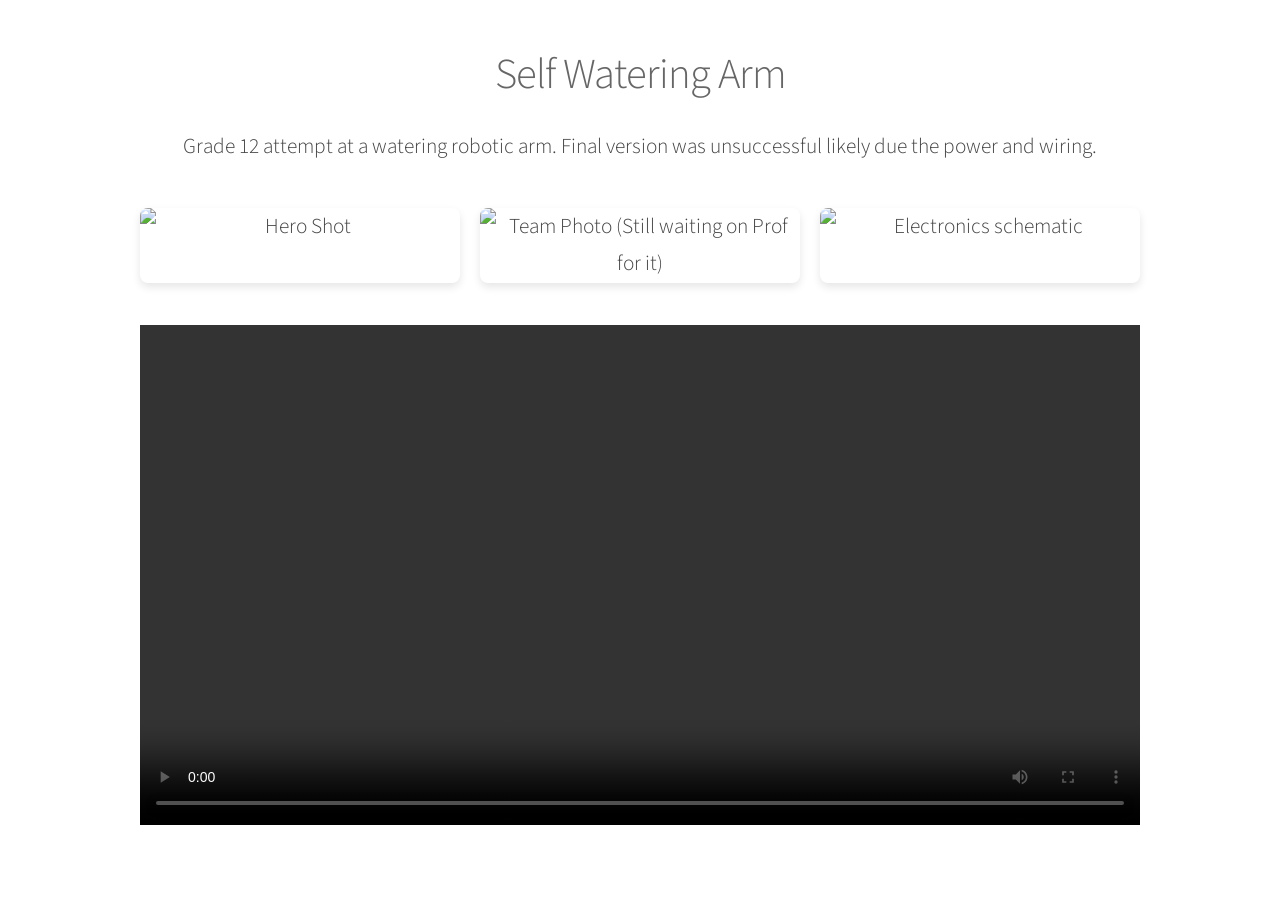
==== media/gr12-cap-collage.html @ 82e61b8e "added grade 12 capstone to the list" ====
<!DOCTYPE HTML>
<html>
    <head>
        <title>Self Watering Arm | Media</title>
        <meta charset="utf-8" />
        <meta name="viewport" content="width=device-width, initial-scale=1, user-scalable=no" />
        <!-- This links back one folder level to your main CSS -->
        <link rel="stylesheet" href="../assets/css/main.css" />
        <style>
            /* Custom styles just for the collage grid */
            body { background: #fff; color: #444; padding: 2em; text-align: center; }
            .collage-container { max-width: 1000px; margin: 0 auto; }
            .media-grid { 
                display: grid; 
                grid-template-columns: repeat(auto-fit, minmax(300px, 1fr)); 
                gap: 20px; 
                margin-top: 2em;
            }
            .media-grid img { width: 100%; border-radius: 8px; box-shadow: 0 4px 8px rgba(0,0,0,0.1); }
            .back-btn { margin-bottom: 2em; display: inline-block; }
        </style>
    </head>
    <body>

        <div class="collage-container">
            <!-- Header Section -->
            <header>
                <h2>Self Watering Arm</h2>
                <p>Grade 12 attempt at a watering robotic arm. Final version was unsuccessful likely due the power and wiring.</p>
            </header>

            <!-- Media Grid -->
            <div class="media-grid">
                <!-- Replace these with your actual image paths -->
                <img src="../images/hank-cad-2.jpg" alt="Hero Shot" />
                <img src="../images/hank-cad-2.jpg" alt="Team Photo (Still waiting on Prof for it)" />
                <img src="../images/hank-cad-2.jpg" alt="Electronics schematic" />
            </div>
            
            <!-- Optional: Video block if you have one -->
            
            <div style="margin-top: 2em;">
                <video width="100%" controls>
                  <source src="../images/hank-jump.mp4" type="video/mp4">
                  <source src="../images/hank-jump.mp4" type="video/mp4">
                  <!-- Your browser does not support the video tag. -->
                </video>
            </div>
            
        </div>

        <div id="image-overlay" style="display:none; position:fixed; z-index:1000; left:0; top:0; width:100%; height:100%; background:rgba(0,0,0,0.9); cursor:zoom-out; align-items:center; justify-content:center;">
            <img id="enlarged-image" src="" style="max-width:90%; max-height:90%; border-radius:4px; box-shadow:0 0 20px rgba(0,0,0,0.5);">
        </div>

        <script src="../assets/js/jquery.min.js"></script>
        <script>
        $(document).ready(function() {
            // When any image in the media-grid is clicked
            $('.media-grid img').css('cursor', 'zoom-in').on('click', function() {
                var src = $(this).attr('src');
                $('#enlarged-image').attr('src', src);
                $('#image-overlay').css('display', 'flex');
            });

            // When the overlay is clicked, hide it
            $('#image-overlay').on('click', function() {
                $(this).hide();
            });
        });
        </script>

    </body>
</html>
---- assets/css/main.css ----
@import url("fontawesome-all.min.css");
@import url("https://fonts.googleapis.com/css?family=Source+Sans+Pro:300,300italic,400,600");

/*
	Prologue by HTML5 UP
	html5up.net | @ajlkn
	Free for personal and commercial use under the CCA 3.0 license (html5up.net/license)
*/

html, body, div, span, applet, object,
iframe, h1, h2, h3, h4, h5, h6, p, blockquote,
pre, a, abbr, acronym, address, big, cite,
code, del, dfn, em, img, ins, kbd, q, s, samp,
small, strike, strong, sub, sup, tt, var, b,
u, i, center, dl, dt, dd, ol, ul, li, fieldset,
form, label, legend, table, caption, tbody,
tfoot, thead, tr, th, td, article, aside,
canvas, details, embed, figure, figcaption,
footer, header, hgroup, menu, nav, output, ruby,
section, summary, time, mark, audio, video {
	margin: 0;
	padding: 0;
	border: 0;
	font-size: 100%;
	font: inherit;
	vertical-align: baseline;}

article, aside, details, figcaption, figure,
footer, header, hgroup, menu, nav, section {
	display: block;}

body {
	line-height: 1;
}

ol, ul {
	list-style: none;
}

blockquote, q {
	quotes: none;
}

	blockquote:before, blockquote:after, q:before, q:after {
		content: '';
		content: none;
	}

table {
	border-collapse: collapse;
	border-spacing: 0;
}

body {
	-webkit-text-size-adjust: none;
}

mark {
	background-color: transparent;
	color: inherit;
}

input::-moz-focus-inner {
	border: 0;
	padding: 0;
}

input, select, textarea {
	-moz-appearance: none;
	-webkit-appearance: none;
	-ms-appearance: none;
	appearance: none;
}

/* Basic */

	html {
		box-sizing: border-box;
	}

	*, *:before, *:after {
		box-sizing: inherit;
	}

	body {
		background: #fff;
		font-family: 'Source Sans Pro', sans-serif;
		font-size: 19pt;
		font-weight: 300;
		line-height: 1.75em;
		color: #888;
	}

		body.is-preload *, body.is-preload *:before, body.is-preload *:after {
			-moz-animation: none !important;
			-webkit-animation: none !important;
			-ms-animation: none !important;
			animation: none !important;
			-moz-transition: none !important;
			-webkit-transition: none !important;
			-ms-transition: none !important;
			transition: none !important;
		}

	input, textarea, select {
		font-family: 'Source Sans Pro', sans-serif;
		font-size: 19pt;
		font-weight: 300;
		line-height: 1.75em;
		color: #888;
	}

	h1, h2, h3, h4, h5, h6 {
		font-weight: 300;
		color: #666;
		line-height: 1.5em;
	}

	h1 a, h2 a, h3 a, h4 a, h5 a, h6 a {
		color: inherit;
		text-decoration: none;
	}

		h1 a strong, h2 a strong, h3 a strong, h4 a strong, h5 a strong, h6 a strong {
			color: #333;
		}

	h2 {
		font-size: 2em;
		letter-spacing: -1px;
	}

		h2.alt {
			color: #888;
		}

			h2.alt strong {
				color: #666;
			}

	h3 {
		font-size: 1.5em;
	}

	header {
		margin: 0 0 2em 0;
	}

		header > p {
			margin: 1em 0 0 0;
		}

	footer {
		margin: 2em 0 0 0;
	}

	strong, b {
		font-weight: 300;
		color: #666;
	}

	em, i {
		font-style: italic;
	}

	a {
		text-decoration: none;
		color: inherit;
		border-bottom: dotted 1px rgba(128, 128, 128, 0.5);
		-moz-transition: color 0.35s ease-in-out, border-bottom-color 0.35s ease-in-out;
		-webkit-transition: color 0.35s ease-in-out, border-bottom-color 0.35s ease-in-out;
		-ms-transition: color 0.35s ease-in-out, border-bottom-color 0.35s ease-in-out;
		transition: color 0.35s ease-in-out, border-bottom-color 0.35s ease-in-out;
		outline: 0;
	}

		a:hover {
			color: #E27689;
			border-bottom-color: rgba(255, 255, 255, 0);
		}

	sub {
		position: relative;
		top: 0.5em;
		font-size: 0.8em;
	}

	sup {
		position: relative;
		top: -0.5em;
		font-size: 0.8em;
	}

	hr {
		border: 0;
		border-top: solid 1px #ddd;
	}

	blockquote {
		border-left: solid 0.5em #ddd;
		padding: 1em 0 1em 2em;
		font-style: italic;
	}

	p, ul, ol, dl, table {
		margin-bottom: 2em;
	}

	br.clear {
		clear: both;
	}

/* Container */

	.container {
		margin: 0 auto;
		max-width: 100%;
		width: 1400px;
	}

		@media screen and (min-width: 961px) and (max-width: 1880px) {

			.container {
				width: 1200px;
			}

		}

		@media screen and (min-width: 961px) and (max-width: 1620px) {

			.container {
				width: 960px;
			}

		}

		@media screen and (min-width: 961px) and (max-width: 1320px) {

			.container {
				width: 100%;
			}

		}

		@media screen and (max-width: 960px) {

			.container {
				width: 100%;
			}

		}

		@media screen and (max-width: 736px) {

			.container {
				width: 100%;
			}

		}

/* Row */

	.row {
		display: flex;
		flex-wrap: wrap;
		box-sizing: border-box;
		align-items: stretch;
	}

		.row > * {
			box-sizing: border-box;
		}

		.row.gtr-uniform > * > :last-child {
			margin-bottom: 0;
		}

		.row.aln-left {
			justify-content: flex-start;
		}

		.row.aln-center {
			justify-content: center;
		}

		.row.aln-right {
			justify-content: flex-end;
		}

		.row.aln-top {
			align-items: flex-start;
		}

		.row.aln-middle {
			align-items: center;
		}

		.row.aln-bottom {
			align-items: flex-end;
		}

		.row > .imp {
			order: -1;
		}

		.row > .col-1 {
			width: 8.33333%;
		}

		.row > .off-1 {
			margin-left: 8.33333%;
		}

		.row > .col-2 {
			width: 16.66667%;
		}

		.row > .off-2 {
			margin-left: 16.66667%;
		}

		.row > .col-3 {
			width: 25%;
		}

		.row > .off-3 {
			margin-left: 25%;
		}

		.row > .col-4 {
			width: 33.33333%;
		}

		.row > .off-4 {
			margin-left: 33.33333%;
		}

		.row > .col-5 {
			width: 41.66667%;
		}

		.row > .off-5 {
			margin-left: 41.66667%;
		}

		.row > .col-6 {
			width: 50%;
		}

		.row > .off-6 {
			margin-left: 50%;
		}

		.row > .col-7 {
			width: 58.33333%;
		}

		.row > .off-7 {
			margin-left: 58.33333%;
		}

		.row > .col-8 {
			width: 66.66667%;
		}

		.row > .off-8 {
			margin-left: 66.66667%;
		}

		.row > .col-9 {
			width: 75%;
		}

		.row > .off-9 {
			margin-left: 75%;
		}

		.row > .col-10 {
			width: 83.33333%;
		}

		.row > .off-10 {
			margin-left: 83.33333%;
		}

		.row > .col-11 {
			width: 91.66667%;
		}

		.row > .off-11 {
			margin-left: 91.66667%;
		}

		.row > .col-12 {
			width: 100%;
		}

		.row > .off-12 {
			margin-left: 100%;
		}

		.row.gtr-0 {
			margin-top: 0px;
			margin-left: 0px;
		}

			.row.gtr-0 > * {
				padding: 0px 0 0 0px;
			}

			.row.gtr-0.gtr-uniform {
				margin-top: 0px;
			}

				.row.gtr-0.gtr-uniform > * {
					padding-top: 0px;
				}

		.row.gtr-25 {
			margin-top: -10px;
			margin-left: -10px;
		}

			.row.gtr-25 > * {
				padding: 10px 0 0 10px;
			}

			.row.gtr-25.gtr-uniform {
				margin-top: -10px;
			}

				.row.gtr-25.gtr-uniform > * {
					padding-top: 10px;
				}

		.row.gtr-50 {
			margin-top: -20px;
			margin-left: -20px;
		}

			.row.gtr-50 > * {
				padding: 20px 0 0 20px;
			}

			.row.gtr-50.gtr-uniform {
				margin-top: -20px;
			}

				.row.gtr-50.gtr-uniform > * {
					padding-top: 20px;
				}

		.row {
			margin-top: -40px;
			margin-left: -40px;
		}

			.row > * {
				padding: 40px 0 0 40px;
			}

			.row.gtr-uniform {
				margin-top: -40px;
			}

				.row.gtr-uniform > * {
					padding-top: 40px;
				}

		.row.gtr-150 {
			margin-top: -60px;
			margin-left: -60px;
		}

			.row.gtr-150 > * {
				padding: 60px 0 0 60px;
			}

			.row.gtr-150.gtr-uniform {
				margin-top: -60px;
			}

				.row.gtr-150.gtr-uniform > * {
					padding-top: 60px;
				}

		.row.gtr-200 {
			margin-top: -80px;
			margin-left: -80px;
		}

			.row.gtr-200 > * {
				padding: 80px 0 0 80px;
			}

			.row.gtr-200.gtr-uniform {
				margin-top: -80px;
			}

				.row.gtr-200.gtr-uniform > * {
					padding-top: 80px;
				}

		@media screen and (min-width: 961px) and (max-width: 1880px) {

			.row {
				display: flex;
				flex-wrap: wrap;
				box-sizing: border-box;
				align-items: stretch;
			}

				.row > * {
					box-sizing: border-box;
				}

				.row.gtr-uniform > * > :last-child {
					margin-bottom: 0;
				}

				.row.aln-left {
					justify-content: flex-start;
				}

				.row.aln-center {
					justify-content: center;
				}

				.row.aln-right {
					justify-content: flex-end;
				}

				.row.aln-top {
					align-items: flex-start;
				}

				.row.aln-middle {
					align-items: center;
				}

				.row.aln-bottom {
					align-items: flex-end;
				}

				.row > .imp-wide {
					order: -1;
				}

				.row > .col-1-wide {
					width: 8.33333%;
				}

				.row > .off-1-wide {
					margin-left: 8.33333%;
				}

				.row > .col-2-wide {
					width: 16.66667%;
				}

				.row > .off-2-wide {
					margin-left: 16.66667%;
				}

				.row > .col-3-wide {
					width: 25%;
				}

				.row > .off-3-wide {
					margin-left: 25%;
				}

				.row > .col-4-wide {
					width: 33.33333%;
				}

				.row > .off-4-wide {
					margin-left: 33.33333%;
				}

				.row > .col-5-wide {
					width: 41.66667%;
				}

				.row > .off-5-wide {
					margin-left: 41.66667%;
				}

				.row > .col-6-wide {
					width: 50%;
				}

				.row > .off-6-wide {
					margin-left: 50%;
				}

				.row > .col-7-wide {
					width: 58.33333%;
				}

				.row > .off-7-wide {
					margin-left: 58.33333%;
				}

				.row > .col-8-wide {
					width: 66.66667%;
				}

				.row > .off-8-wide {
					margin-left: 66.66667%;
				}

				.row > .col-9-wide {
					width: 75%;
				}

				.row > .off-9-wide {
					margin-left: 75%;
				}

				.row > .col-10-wide {
					width: 83.33333%;
				}

				.row > .off-10-wide {
					margin-left: 83.33333%;
				}

				.row > .col-11-wide {
					width: 91.66667%;
				}

				.row > .off-11-wide {
					margin-left: 91.66667%;
				}

				.row > .col-12-wide {
					width: 100%;
				}

				.row > .off-12-wide {
					margin-left: 100%;
				}

				.row.gtr-0 {
					margin-top: 0px;
					margin-left: 0px;
				}

					.row.gtr-0 > * {
						padding: 0px 0 0 0px;
					}

					.row.gtr-0.gtr-uniform {
						margin-top: 0px;
					}

						.row.gtr-0.gtr-uniform > * {
							padding-top: 0px;
						}

				.row.gtr-25 {
					margin-top: -10px;
					margin-left: -10px;
				}

					.row.gtr-25 > * {
						padding: 10px 0 0 10px;
					}

					.row.gtr-25.gtr-uniform {
						margin-top: -10px;
					}

						.row.gtr-25.gtr-uniform > * {
							padding-top: 10px;
						}

				.row.gtr-50 {
					margin-top: -20px;
					margin-left: -20px;
				}

					.row.gtr-50 > * {
						padding: 20px 0 0 20px;
					}

					.row.gtr-50.gtr-uniform {
						margin-top: -20px;
					}

						.row.gtr-50.gtr-uniform > * {
							padding-top: 20px;
						}

				.row {
					margin-top: -40px;
					margin-left: -40px;
				}

					.row > * {
						padding: 40px 0 0 40px;
					}

					.row.gtr-uniform {
						margin-top: -40px;
					}

						.row.gtr-uniform > * {
							padding-top: 40px;
						}

				.row.gtr-150 {
					margin-top: -60px;
					margin-left: -60px;
				}

					.row.gtr-150 > * {
						padding: 60px 0 0 60px;
					}

					.row.gtr-150.gtr-uniform {
						margin-top: -60px;
					}

						.row.gtr-150.gtr-uniform > * {
							padding-top: 60px;
						}

				.row.gtr-200 {
					margin-top: -80px;
					margin-left: -80px;
				}

					.row.gtr-200 > * {
						padding: 80px 0 0 80px;
					}

					.row.gtr-200.gtr-uniform {
						margin-top: -80px;
					}

						.row.gtr-200.gtr-uniform > * {
							padding-top: 80px;
						}

		}

		@media screen and (min-width: 961px) and (max-width: 1620px) {

			.row {
				display: flex;
				flex-wrap: wrap;
				box-sizing: border-box;
				align-items: stretch;
			}

				.row > * {
					box-sizing: border-box;
				}

				.row.gtr-uniform > * > :last-child {
					margin-bottom: 0;
				}

				.row.aln-left {
					justify-content: flex-start;
				}

				.row.aln-center {
					justify-content: center;
				}

				.row.aln-right {
					justify-content: flex-end;
				}

				.row.aln-top {
					align-items: flex-start;
				}

				.row.aln-middle {
					align-items: center;
				}

				.row.aln-bottom {
					align-items: flex-end;
				}

				.row > .imp-normal {
					order: -1;
				}

				.row > .col-1-normal {
					width: 8.33333%;
				}

				.row > .off-1-normal {
					margin-left: 8.33333%;
				}

				.row > .col-2-normal {
					width: 16.66667%;
				}

				.row > .off-2-normal {
					margin-left: 16.66667%;
				}

				.row > .col-3-normal {
					width: 25%;
				}

				.row > .off-3-normal {
					margin-left: 25%;
				}

				.row > .col-4-normal {
					width: 33.33333%;
				}

				.row > .off-4-normal {
					margin-left: 33.33333%;
				}

				.row > .col-5-normal {
					width: 41.66667%;
				}

				.row > .off-5-normal {
					margin-left: 41.66667%;
				}

				.row > .col-6-normal {
					width: 50%;
				}

				.row > .off-6-normal {
					margin-left: 50%;
				}

				.row > .col-7-normal {
					width: 58.33333%;
				}

				.row > .off-7-normal {
					margin-left: 58.33333%;
				}

				.row > .col-8-normal {
					width: 66.66667%;
				}

				.row > .off-8-normal {
					margin-left: 66.66667%;
				}

				.row > .col-9-normal {
					width: 75%;
				}

				.row > .off-9-normal {
					margin-left: 75%;
				}

				.row > .col-10-normal {
					width: 83.33333%;
				}

				.row > .off-10-normal {
					margin-left: 83.33333%;
				}

				.row > .col-11-normal {
					width: 91.66667%;
				}

				.row > .off-11-normal {
					margin-left: 91.66667%;
				}

				.row > .col-12-normal {
					width: 100%;
				}

				.row > .off-12-normal {
					margin-left: 100%;
				}

				.row.gtr-0 {
					margin-top: 0px;
					margin-left: 0px;
				}

					.row.gtr-0 > * {
						padding: 0px 0 0 0px;
					}

					.row.gtr-0.gtr-uniform {
						margin-top: 0px;
					}

						.row.gtr-0.gtr-uniform > * {
							padding-top: 0px;
						}

				.row.gtr-25 {
					margin-top: -10px;
					margin-left: -10px;
				}

					.row.gtr-25 > * {
						padding: 10px 0 0 10px;
					}

					.row.gtr-25.gtr-uniform {
						margin-top: -10px;
					}

						.row.gtr-25.gtr-uniform > * {
							padding-top: 10px;
						}

				.row.gtr-50 {
					margin-top: -20px;
					margin-left: -20px;
				}

					.row.gtr-50 > * {
						padding: 20px 0 0 20px;
					}

					.row.gtr-50.gtr-uniform {
						margin-top: -20px;
					}

						.row.gtr-50.gtr-uniform > * {
							padding-top: 20px;
						}

				.row {
					margin-top: -40px;
					margin-left: -40px;
				}

					.row > * {
						padding: 40px 0 0 40px;
					}

					.row.gtr-uniform {
						margin-top: -40px;
					}

						.row.gtr-uniform > * {
							padding-top: 40px;
						}

				.row.gtr-150 {
					margin-top: -60px;
					margin-left: -60px;
				}

					.row.gtr-150 > * {
						padding: 60px 0 0 60px;
					}

					.row.gtr-150.gtr-uniform {
						margin-top: -60px;
					}

						.row.gtr-150.gtr-uniform > * {
							padding-top: 60px;
						}

				.row.gtr-200 {
					margin-top: -80px;
					margin-left: -80px;
				}

					.row.gtr-200 > * {
						padding: 80px 0 0 80px;
					}

					.row.gtr-200.gtr-uniform {
						margin-top: -80px;
					}

						.row.gtr-200.gtr-uniform > * {
							padding-top: 80px;
						}

		}

		@media screen and (min-width: 961px) and (max-width: 1320px) {

			.row {
				display: flex;
				flex-wrap: wrap;
				box-sizing: border-box;
				align-items: stretch;
			}

				.row > * {
					box-sizing: border-box;
				}

				.row.gtr-uniform > * > :last-child {
					margin-bottom: 0;
				}

				.row.aln-left {
					justify-content: flex-start;
				}

				.row.aln-center {
					justify-content: center;
				}

				.row.aln-right {
					justify-content: flex-end;
				}

				.row.aln-top {
					align-items: flex-start;
				}

				.row.aln-middle {
					align-items: center;
				}

				.row.aln-bottom {
					align-items: flex-end;
				}

				.row > .imp-narrow {
					order: -1;
				}

				.row > .col-1-narrow {
					width: 8.33333%;
				}

				.row > .off-1-narrow {
					margin-left: 8.33333%;
				}

				.row > .col-2-narrow {
					width: 16.66667%;
				}

				.row > .off-2-narrow {
					margin-left: 16.66667%;
				}

				.row > .col-3-narrow {
					width: 25%;
				}

				.row > .off-3-narrow {
					margin-left: 25%;
				}

				.row > .col-4-narrow {
					width: 33.33333%;
				}

				.row > .off-4-narrow {
					margin-left: 33.33333%;
				}

				.row > .col-5-narrow {
					width: 41.66667%;
				}

				.row > .off-5-narrow {
					margin-left: 41.66667%;
				}

				.row > .col-6-narrow {
					width: 50%;
				}

				.row > .off-6-narrow {
					margin-left: 50%;
				}

				.row > .col-7-narrow {
					width: 58.33333%;
				}

				.row > .off-7-narrow {
					margin-left: 58.33333%;
				}

				.row > .col-8-narrow {
					width: 66.66667%;
				}

				.row > .off-8-narrow {
					margin-left: 66.66667%;
				}

				.row > .col-9-narrow {
					width: 75%;
				}

				.row > .off-9-narrow {
					margin-left: 75%;
				}

				.row > .col-10-narrow {
					width: 83.33333%;
				}

				.row > .off-10-narrow {
					margin-left: 83.33333%;
				}

				.row > .col-11-narrow {
					width: 91.66667%;
				}

				.row > .off-11-narrow {
					margin-left: 91.66667%;
				}

				.row > .col-12-narrow {
					width: 100%;
				}

				.row > .off-12-narrow {
					margin-left: 100%;
				}

				.row.gtr-0 {
					margin-top: 0px;
					margin-left: 0px;
				}

					.row.gtr-0 > * {
						padding: 0px 0 0 0px;
					}

					.row.gtr-0.gtr-uniform {
						margin-top: 0px;
					}

						.row.gtr-0.gtr-uniform > * {
							padding-top: 0px;
						}

				.row.gtr-25 {
					margin-top: -5px;
					margin-left: -5px;
				}

					.row.gtr-25 > * {
						padding: 5px 0 0 5px;
					}

					.row.gtr-25.gtr-uniform {
						margin-top: -5px;
					}

						.row.gtr-25.gtr-uniform > * {
							padding-top: 5px;
						}

				.row.gtr-50 {
					margin-top: -10px;
					margin-left: -10px;
				}

					.row.gtr-50 > * {
						padding: 10px 0 0 10px;
					}

					.row.gtr-50.gtr-uniform {
						margin-top: -10px;
					}

						.row.gtr-50.gtr-uniform > * {
							padding-top: 10px;
						}

				.row {
					margin-top: -20px;
					margin-left: -20px;
				}

					.row > * {
						padding: 20px 0 0 20px;
					}

					.row.gtr-uniform {
						margin-top: -20px;
					}

						.row.gtr-uniform > * {
							padding-top: 20px;
						}

				.row.gtr-150 {
					margin-top: -30px;
					margin-left: -30px;
				}

					.row.gtr-150 > * {
						padding: 30px 0 0 30px;
					}

					.row.gtr-150.gtr-uniform {
						margin-top: -30px;
					}

						.row.gtr-150.gtr-uniform > * {
							padding-top: 30px;
						}

				.row.gtr-200 {
					margin-top: -40px;
					margin-left: -40px;
				}

					.row.gtr-200 > * {
						padding: 40px 0 0 40px;
					}

					.row.gtr-200.gtr-uniform {
						margin-top: -40px;
					}

						.row.gtr-200.gtr-uniform > * {
							padding-top: 40px;
						}

		}

		@media screen and (max-width: 960px) {

			.row {
				display: flex;
				flex-wrap: wrap;
				box-sizing: border-box;
				align-items: stretch;
			}

				.row > * {
					box-sizing: border-box;
				}

				.row.gtr-uniform > * > :last-child {
					margin-bottom: 0;
				}

				.row.aln-left {
					justify-content: flex-start;
				}

				.row.aln-center {
					justify-content: center;
				}

				.row.aln-right {
					justify-content: flex-end;
				}

				.row.aln-top {
					align-items: flex-start;
				}

				.row.aln-middle {
					align-items: center;
				}

				.row.aln-bottom {
					align-items: flex-end;
				}

				.row > .imp-narrower {
					order: -1;
				}

				.row > .col-1-narrower {
					width: 8.33333%;
				}

				.row > .off-1-narrower {
					margin-left: 8.33333%;
				}

				.row > .col-2-narrower {
					width: 16.66667%;
				}

				.row > .off-2-narrower {
					margin-left: 16.66667%;
				}

				.row > .col-3-narrower {
					width: 25%;
				}

				.row > .off-3-narrower {
					margin-left: 25%;
				}

				.row > .col-4-narrower {
					width: 33.33333%;
				}

				.row > .off-4-narrower {
					margin-left: 33.33333%;
				}

				.row > .col-5-narrower {
					width: 41.66667%;
				}

				.row > .off-5-narrower {
					margin-left: 41.66667%;
				}

				.row > .col-6-narrower {
					width: 50%;
				}

				.row > .off-6-narrower {
					margin-left: 50%;
				}

				.row > .col-7-narrower {
					width: 58.33333%;
				}

				.row > .off-7-narrower {
					margin-left: 58.33333%;
				}

				.row > .col-8-narrower {
					width: 66.66667%;
				}

				.row > .off-8-narrower {
					margin-left: 66.66667%;
				}

				.row > .col-9-narrower {
					width: 75%;
				}

				.row > .off-9-narrower {
					margin-left: 75%;
				}

				.row > .col-10-narrower {
					width: 83.33333%;
				}

				.row > .off-10-narrower {
					margin-left: 83.33333%;
				}

				.row > .col-11-narrower {
					width: 91.66667%;
				}

				.row > .off-11-narrower {
					margin-left: 91.66667%;
				}

				.row > .col-12-narrower {
					width: 100%;
				}

				.row > .off-12-narrower {
					margin-left: 100%;
				}

				.row.gtr-0 {
					margin-top: 0px;
					margin-left: 0px;
				}

					.row.gtr-0 > * {
						padding: 0px 0 0 0px;
					}

					.row.gtr-0.gtr-uniform {
						margin-top: 0px;
					}

						.row.gtr-0.gtr-uniform > * {
							padding-top: 0px;
						}

				.row.gtr-25 {
					margin-top: -5px;
					margin-left: -5px;
				}

					.row.gtr-25 > * {
						padding: 5px 0 0 5px;
					}

					.row.gtr-25.gtr-uniform {
						margin-top: -5px;
					}

						.row.gtr-25.gtr-uniform > * {
							padding-top: 5px;
						}

				.row.gtr-50 {
					margin-top: -10px;
					margin-left: -10px;
				}

					.row.gtr-50 > * {
						padding: 10px 0 0 10px;
					}

					.row.gtr-50.gtr-uniform {
						margin-top: -10px;
					}

						.row.gtr-50.gtr-uniform > * {
							padding-top: 10px;
						}

				.row {
					margin-top: -20px;
					margin-left: -20px;
				}

					.row > * {
						padding: 20px 0 0 20px;
					}

					.row.gtr-uniform {
						margin-top: -20px;
					}

						.row.gtr-uniform > * {
							padding-top: 20px;
						}

				.row.gtr-150 {
					margin-top: -30px;
					margin-left: -30px;
				}

					.row.gtr-150 > * {
						padding: 30px 0 0 30px;
					}

					.row.gtr-150.gtr-uniform {
						margin-top: -30px;
					}

						.row.gtr-150.gtr-uniform > * {
							padding-top: 30px;
						}

				.row.gtr-200 {
					margin-top: -40px;
					margin-left: -40px;
				}

					.row.gtr-200 > * {
						padding: 40px 0 0 40px;
					}

					.row.gtr-200.gtr-uniform {
						margin-top: -40px;
					}

						.row.gtr-200.gtr-uniform > * {
							padding-top: 40px;
						}

		}

		@media screen and (max-width: 736px) {

			.row {
				display: flex;
				flex-wrap: wrap;
				box-sizing: border-box;
				align-items: stretch;
			}

				.row > * {
					box-sizing: border-box;
				}

				.row.gtr-uniform > * > :last-child {
					margin-bottom: 0;
				}

				.row.aln-left {
					justify-content: flex-start;
				}

				.row.aln-center {
					justify-content: center;
				}

				.row.aln-right {
					justify-content: flex-end;
				}

				.row.aln-top {
					align-items: flex-start;
				}

				.row.aln-middle {
					align-items: center;
				}

				.row.aln-bottom {
					align-items: flex-end;
				}

				.row > .imp-mobile {
					order: -1;
				}

				.row > .col-1-mobile {
					width: 8.33333%;
				}

				.row > .off-1-mobile {
					margin-left: 8.33333%;
				}

				.row > .col-2-mobile {
					width: 16.66667%;
				}

				.row > .off-2-mobile {
					margin-left: 16.66667%;
				}

				.row > .col-3-mobile {
					width: 25%;
				}

				.row > .off-3-mobile {
					margin-left: 25%;
				}

				.row > .col-4-mobile {
					width: 33.33333%;
				}

				.row > .off-4-mobile {
					margin-left: 33.33333%;
				}

				.row > .col-5-mobile {
					width: 41.66667%;
				}

				.row > .off-5-mobile {
					margin-left: 41.66667%;
				}

				.row > .col-6-mobile {
					width: 50%;
				}

				.row > .off-6-mobile {
					margin-left: 50%;
				}

				.row > .col-7-mobile {
					width: 58.33333%;
				}

				.row > .off-7-mobile {
					margin-left: 58.33333%;
				}

				.row > .col-8-mobile {
					width: 66.66667%;
				}

				.row > .off-8-mobile {
					margin-left: 66.66667%;
				}

				.row > .col-9-mobile {
					width: 75%;
				}

				.row > .off-9-mobile {
					margin-left: 75%;
				}

				.row > .col-10-mobile {
					width: 83.33333%;
				}

				.row > .off-10-mobile {
					margin-left: 83.33333%;
				}

				.row > .col-11-mobile {
					width: 91.66667%;
				}

				.row > .off-11-mobile {
					margin-left: 91.66667%;
				}

				.row > .col-12-mobile {
					width: 100%;
				}

				.row > .off-12-mobile {
					margin-left: 100%;
				}

				.row.gtr-0 {
					margin-top: 0px;
					margin-left: 0px;
				}

					.row.gtr-0 > * {
						padding: 0px 0 0 0px;
					}

					.row.gtr-0.gtr-uniform {
						margin-top: 0px;
					}

						.row.gtr-0.gtr-uniform > * {
							padding-top: 0px;
						}

				.row.gtr-25 {
					margin-top: -5px;
					margin-left: -5px;
				}

					.row.gtr-25 > * {
						padding: 5px 0 0 5px;
					}

					.row.gtr-25.gtr-uniform {
						margin-top: -5px;
					}

						.row.gtr-25.gtr-uniform > * {
							padding-top: 5px;
						}

				.row.gtr-50 {
					margin-top: -10px;
					margin-left: -10px;
				}

					.row.gtr-50 > * {
						padding: 10px 0 0 10px;
					}

					.row.gtr-50.gtr-uniform {
						margin-top: -10px;
					}

						.row.gtr-50.gtr-uniform > * {
							padding-top: 10px;
						}

				.row {
					margin-top: -20px;
					margin-left: -20px;
				}

					.row > * {
						padding: 20px 0 0 20px;
					}

					.row.gtr-uniform {
						margin-top: -20px;
					}

						.row.gtr-uniform > * {
							padding-top: 20px;
						}

				.row.gtr-150 {
					margin-top: -30px;
					margin-left: -30px;
				}

					.row.gtr-150 > * {
						padding: 30px 0 0 30px;
					}

					.row.gtr-150.gtr-uniform {
						margin-top: -30px;
					}

						.row.gtr-150.gtr-uniform > * {
							padding-top: 30px;
						}

				.row.gtr-200 {
					margin-top: -40px;
					margin-left: -40px;
				}

					.row.gtr-200 > * {
						padding: 40px 0 0 40px;
					}

					.row.gtr-200.gtr-uniform {
						margin-top: -40px;
					}

						.row.gtr-200.gtr-uniform > * {
							padding-top: 40px;
						}

		}

/* Sections/Article */

	section, article {
		margin-bottom: 3em;
	}

		section > :last-child,
		section > .container, section:last-child, article > :last-child,
		article > .container, article:last-child {
			margin-bottom: 0;
		}

		.row > section, .row > article {
			margin-bottom: 0;
		}

/* Image */

	.image {
		display: inline-block;
		border: 0;
	}

		.image img {
			display: block;
			width: 100%;
		}

		.image.avatar48 {
			width: 48px;
			height: 48px;
			background: #f00;
		}

			.image.avatar48 img {
				width: 48px;
				height: 48px;
			}

		.image.fit {
			display: block;
			width: 100%;
		}

		.image.featured {
			display: block;
			width: 100%;
			margin: 0 0 2em 0;
		}

		.image.left {
			float: left;
			margin: 0 2em 2em 0;
		}

		.image.centered {
			display: block;
			margin: 0 0 2em 0;
		}

			.image.centered img {
				margin: 0 auto;
				width: auto;
			}

/* List */

	ul {
		list-style: disc;
		padding-left: 1em;
	}

		ul li {
			padding-left: 0.5em;
		}

	ol {
		list-style: decimal;
		padding-left: 1.25em;
	}

		ol li {
			padding-left: 0.25em;
		}

/* Icons */

	ul.icons {
		cursor: default;
		list-style: none;
		padding-left: 0;
	}

		ul.icons li {
			display: inline-block;
			padding-left: 0;
		}

		ul.icons a {
			display: inline-block;
			width: 2em;
			height: 2em;
			line-height: 2em;
			text-align: center;
			border: 0;
		}

/* Form */

	form label {
		display: block;
		text-align: left;
		margin-bottom: 0.5em;
	}

	form input[type="text"],
	form input[type="email"],
	form input[type="password"],
	form select,
	form textarea {
		position: relative;
		-webkit-appearance: none;
		display: block;
		border: 0;
		outline: 0;
		background: #fff;
		background: rgba(255, 255, 255, 0.75);
		width: 100%;
		border-radius: 0.35em;
		padding: 0.75em 1em 0.75em 1em;
		box-shadow: inset 0 0.1em 0.1em 0 rgba(0, 0, 0, 0.05);
		border: solid 1px rgba(0, 0, 0, 0.15);
		-moz-transition: all 0.35s ease-in-out;
		-webkit-transition: all 0.35s ease-in-out;
		-ms-transition: all 0.35s ease-in-out;
		transition: all 0.35s ease-in-out;
	}

		form input[type="text"]:focus,
		form input[type="email"]:focus,
		form input[type="password"]:focus,
		form select:focus,
		form textarea:focus {
			box-shadow: 0 0 2px 1px #8ebebc;
			background: #fff;
		}

	form input[type="text"],
	form input[type="email"],
	form input[type="password"],
	form select {
		line-height: 1.25em;
	}

	form textarea {
		min-height: 14em;
	}

	form ::-webkit-input-placeholder {
		color: #555 !important;
	}

	form :-moz-placeholder {
		color: #555 !important;
	}

	form ::-moz-placeholder {
		color: #555 !important;
	}

	form :-ms-input-placeholder {
		color: #555 !important;
	}

	form ::-moz-focus-inner {
		border: 0;
	}

/* Table */

	table {
		width: 100%;
		text-align: left;
	}

		table tbody tr:nth-child(2n+2) {
			background: #f4f4f4;
		}

		table td {
			padding: 0.5em 1em 0.5em 1em;
		}

		table th {
			text-align: left;
			padding: 0.5em 1em 0.5em 1em;
			color: #fff;
			background: #222729 url("images/overlay.png");
		}

		table thead {
			background: #444;
			color: #fff;
		}

		table tfoot {
			background: #eee;
		}

/* Button */

	input[type="button"],
	input[type="submit"],
	input[type="reset"],
	button,
	.button {
		position: relative;
		display: inline-block;
		border-radius: 0.35em;
		color: #fff !important;
		text-decoration: none;
		padding: 0.75em 2.5em 0.75em 2.5em;
		background-color: #8ebebc;
		border: 0;
		cursor: pointer;
		background-image: -moz-linear-gradient(top, rgba(0, 0, 0, 0), rgba(0, 0, 0, 0.15)), url("images/overlay.png");
		background-image: -webkit-linear-gradient(top, rgba(0, 0, 0, 0), rgba(0, 0, 0, 0.15)), url("images/overlay.png");
		background-image: -ms-linear-gradient(top, rgba(0, 0, 0, 0), rgba(0, 0, 0, 0.15)), url("images/overlay.png");
		background-image: linear-gradient(top, rgba(0, 0, 0, 0), rgba(0, 0, 0, 0.15)), url("images/overlay.png");
		-moz-transition: background-color 0.35s ease-in-out;
		-webkit-transition: background-color 0.35s ease-in-out;
		-ms-transition: background-color 0.35s ease-in-out;
		transition: background-color 0.35s ease-in-out;
	}

		input[type="button"]:hover,
		input[type="submit"]:hover,
		input[type="reset"]:hover,
		button:hover,
		.button:hover {
			background-color: #9ececc;
		}

		input[type="button"]:active,
		input[type="submit"]:active,
		input[type="reset"]:active,
		button:active,
		.button:active {
			background-color: #7eaeac;
		}

/* Item */

	.item {
		box-shadow: 0 0.05em 0.15em 0 rgba(0, 0, 0, 0.05);
		margin-bottom: 40px;
	}

		.item header {
			background: #fff;
			margin: 0;
			padding: 1em 0 1em 0;
			font-size: 0.8em;
		}

			.item header h3 {
				font-size: 1em;
			}

/* Icons */

	.icon {
		text-decoration: none;
		text-decoration: none;
	}

		.icon:before {
			-moz-osx-font-smoothing: grayscale;
			-webkit-font-smoothing: antialiased;
			display: inline-block;
			font-style: normal;
			font-variant: normal;
			text-rendering: auto;
			line-height: 1;
			text-transform: none !important;
			font-family: 'Font Awesome 5 Free';
			font-weight: 400;
		}

		.icon:before {
			line-height: inherit;
		}

		.icon > .label {
			display: none;
		}

		.icon.solid:before {
			font-weight: 900;
		}

		.icon.brands:before {
			font-family: 'Font Awesome 5 Brands';
		}

/* Header */

	#header {
		display: -moz-flex;
		display: -webkit-flex;
		display: -ms-flex;
		display: flex;
		-moz-flex-direction: column;
		-webkit-flex-direction: column;
		-ms-flex-direction: column;
		flex-direction: column;
		-moz-justify-content: space-between;
		-webkit-justify-content: space-between;
		-ms-justify-content: space-between;
		justify-content: space-between;
		background: #222629 url("images/overlay.png");
		box-shadow: inset -0.25em 0 0.25em 0 rgba(0, 0, 0, 0.1);
		color: #fff;
		height: 100%;
		left: 0;
		overflow-y: auto;
		position: fixed;
		text-align: right;
		top: 0;
		width: 375px;
	}

		#header .top {
			-moz-flex-grow: 1;
			-webkit-flex-grow: 1;
			-ms-flex-grow: 1;
			flex-grow: 1;
		}

		#header .bottom {
			-moz-flex-shrink: 0;
			-webkit-flex-shrink: 0;
			-ms-flex-shrink: 0;
			flex-shrink: 0;
			padding: 1.5em 0 0.75em 0;
		}

			#header .bottom > :last-child {
				margin-bottom: 0;
			}

		#header .icons {
			font-size: 0.8em;
			text-align: center;
		}

			#header .icons a {
				color: #41484c;
				-moz-transition: color 0.35s ease-in-out;
				-webkit-transition: color 0.35s ease-in-out;
				-ms-transition: color 0.35s ease-in-out;
				transition: color 0.35s ease-in-out;
			}

				#header .icons a:hover {
					color: #fff;
				}

	#logo {
		position: relative;
		margin: 1.75em 1.5em 1.5em 1.5em;
		min-height: 48px;
		cursor: default;
	}

		#logo h1 {
			position: relative;
			color: #fff;
			font-weight: 600;
			font-size: 1em;
			line-height: 1em;
		}

		#logo p {
			position: relative;
			display: block;
			font-size: 0.6em;
			color: rgba(255, 255, 255, 0.5);
			line-height: 1.25em;
			margin: 0.5em 0 0 0;
		}

		#logo .image {
			position: absolute;
			left: 0;
			top: 0;
		}

	#nav ul {
		list-style: none;
		padding-left: 0;
		margin-bottom: 0;
	}

		#nav ul li {
			padding-left: 0;
		}

			#nav ul li a {
				display: block;
				padding: 0.5em 1.5em 0.5em 1.5em;
				color: rgba(255, 255, 255, 0.5);
				text-decoration: none;
				outline: 0;
				border: 0;
				-moz-transition: none;
				-webkit-transition: none;
				-ms-transition: none;
				transition: none;
			}

				#nav ul li a span {
					position: relative;
					display: block;
					font-size: 0.8em;
				}

					#nav ul li a span:before {
						position: absolute;
						left: 0;
						color: #41484c;
						text-align: center;
						width: 1.25em;
						line-height: 1.75em;
					}

				#nav ul li a.active {
					background: rgba(0, 0, 0, 0.15);
					box-shadow: inset 0 0 0.25em 0 rgba(0, 0, 0, 0.125);
					color: #fff;
				}

					#nav ul li a.active span:before {
						color: #e27689;
					}

/* Footer */

	#footer {
		margin-left: 375px;
		text-align: center;
		background-color: #dce3e2;
		padding: 3em 0 4em 0;
		box-shadow: inset 0 1px 0 0 rgba(0, 0, 0, 0.05), inset 0 0.1em 0.1em 0 rgba(0, 0, 0, 0.025);
		font-size: 0.8em;
	}

		#footer .copyright {
			cursor: default;
			margin: 0;
		}

			#footer .copyright li {
				display: inline-block;
				line-height: 1em;
				border-left: solid 1px rgba(128, 128, 128, 0.35);
				padding: 0 0 0 0.5em;
				margin: 0 0 0 0.5em;
			}

				#footer .copyright li:first-child {
					border-left: 0;
					padding-left: 0;
					margin-left: 0;
				}

/* Main */

	#main {
		margin-left: 375px;
	}

		#main > section {
			margin: 0;
			overflow: hidden;
			padding: 4em 0;
			box-shadow: inset 0 1px 0 0 rgba(0, 0, 0, 0.05), inset 0 0.1em 0.1em 0 rgba(0, 0, 0, 0.025);
			text-align: center;
			background-image: url("images/overlay.png");
		}

			#main > section.dark {
				color: #ddd;
				color: rgba(255, 255, 255, 0.75);
			}

				#main > section.dark h2, #main > section.dark h3, #main > section.dark h4, #main > section.dark h5, #main > section.dark h6 {
					color: inherit;
				}

				#main > section.dark strong {
					color: #fff;
					border-color: inherit;
				}

				#main > section.dark a {
					color: #fff;
					border-color: inherit;
				}

					#main > section.dark a:hover {
						border-bottom-color: rgba(255, 255, 255, 0);
					}

			#main > section.cover {
				padding: 10em 0;
				background-size: cover;
				background-position: center center;
			}

			#main > section.one {
				background-color: #81918E;
				background-image: url("../../images/banner.jpg");
			}

			#main > section.two {
				background-color: #f5fafa;
			}

			#main > section.three {
				background-color: #ecf1f1;
			}

			#main > section.four {
				background-color: #e8edec;
			}

/* Wide */

	@media screen and (min-width: 961px) and (max-width: 1880px) {

		/* Basic */

			body, input, textarea, select {
				font-size: 17pt;
			}

		/* Header */

			#header {
				width: 300px;
			}

		/* Footer */

			#footer {
				margin-left: 300px;
			}

		/* Main */

			#main {
				margin-left: 300px;
			}

	}

/* Normal */

	@media screen and (min-width: 961px) and (max-width: 1620px) {

		/* Main */

			#main > section {
				padding: 3em 0;
			}

			#main section.cover {
				padding: 5em 0;
			}

	}

/* Narrow */

	@media screen and (min-width: 961px) and (max-width: 1320px) {

		/* Basic */

			body, input, textarea, select {
				font-size: 16pt;
			}

			.container {
				padding: 0 2em 0 2em;
			}

		/* Icons */

			ul.icons li a {
				width: 1.75em;
			}

		/* Item */

			.item {
				margin-bottom: 20px;
			}

		/* Header */

			#header {
				width: 20%;
			}

			#logo .image {
				position: relative;
				margin: 0 0 0.5em 0;
			}

			#nav ul li a {
				font-size: 0.8em;
				padding-top: 0.5em;
				padding-bottom: 0.5em;
			}

				#nav ul li a span {
					padding-right: 2.25em;
				}

					#nav ul li a span:before {
						left: 100%;
						margin-left: -1.25em;
						line-height: 2.25em;
					}

		/* Footer */

			#footer {
				margin-left: 20%;
			}

		/* Main */

			#main {
				margin-left: 20%;
			}

	}

/* Narrower */

	#headerToggle {
		display: none;
	}

	@media screen and (max-width: 960px) {

		/* Basic */

			html, body {
				overflow-x: hidden;
			}

			body, input, textarea, select {
				font-size: 16pt;
			}

			header br {
				display: none;
			}

			.container {
				padding: 0 2em 0 2em;
			}

		/* Item */

			.item {
				margin-bottom: 15px;
			}

		/* Icons */

			ul.icons a {
				width: 1.75em;
				font-size: 1.25em;
			}

		/* Header */

			#header {
				-moz-backface-visibility: hidden;
				-webkit-backface-visibility: hidden;
				-ms-backface-visibility: hidden;
				backface-visibility: hidden;
				-moz-transform: translateX(-275px);
				-webkit-transform: translateX(-275px);
				-ms-transform: translateX(-275px);
				transform: translateX(-275px);
				-moz-transition: -moz-transform 0.5s ease;
				-webkit-transition: -webkit-transform 0.5s ease;
				-ms-transition: -ms-transform 0.5s ease;
				transition: transform 0.5s ease;
				-webkit-overflow-scrolling: touch;
				display: block;
				height: 100%;
				left: 0;
				overflow-y: auto;
				position: fixed;
				top: 0;
				width: 275px;
				z-index: 10002;
				width: 275px;
				background: #222729 url("images/overlay.png");
				box-shadow: inset -0.25em 0 0.25em 0 rgba(0, 0, 0, 0.125);
			}

				#header .top {
					position: relative;
				}

				#header .bottom {
					border-top: solid 1px rgba(255, 255, 255, 0.05);
					box-shadow: 0 -1px 0 0 rgba(0, 0, 0, 0.15);
					padding-top: 2em;
					margin-top: 2em;
					position: relative;
				}

			#logo {
				margin: 1.5em 1.25em 1.25em 1.25em;
			}

			#nav ul li a {
				padding: 0.5em 1.25em 0.5em 1.25em;
			}

			#headerToggle {
				-moz-backface-visibility: hidden;
				-webkit-backface-visibility: hidden;
				-ms-backface-visibility: hidden;
				backface-visibility: hidden;
				-moz-transition: -moz-transform 0.5s ease;
				-webkit-transition: -webkit-transform 0.5s ease;
				-ms-transition: -ms-transform 0.5s ease;
				transition: transform 0.5s ease;
				display: block;
				height: 2.25em;
				left: 0;
				position: fixed;
				top: 0;
				width: 3.25em;
				z-index: 10001;
			}

				#headerToggle .toggle {
					text-decoration: none;
					position: absolute;
					left: 0;
					top: 0;
					width: 100%;
					height: 100%;
					outline: 0;
					border: 0;
				}

					#headerToggle .toggle:before {
						-moz-osx-font-smoothing: grayscale;
						-webkit-font-smoothing: antialiased;
						display: inline-block;
						font-style: normal;
						font-variant: normal;
						text-rendering: auto;
						line-height: 1;
						text-transform: none !important;
						font-family: 'Font Awesome 5 Free';
						font-weight: 900;
					}

					#headerToggle .toggle:before {
						text-decoration: none;
						content: '\f0c9';
						color: #fff;
						font-size: 18px;
						background: rgba(128, 136, 144, 0.5);
						border-radius: 0.35em;
						text-align: center;
						position: absolute;
						left: 0.5em;
						top: 0.5em;
						display: block;
						width: 3.25em;
						height: 2.25em;
						line-height: 2.25em;
					}

			body.header-visible #main {
				-moz-transform: translateX(275px);
				-webkit-transform: translateX(275px);
				-ms-transform: translateX(275px);
				transform: translateX(275px);
			}

			body.header-visible #headerToggle {
				-moz-transform: translateX(275px);
				-webkit-transform: translateX(275px);
				-ms-transform: translateX(275px);
				transform: translateX(275px);
			}

			body.header-visible #header {
				-moz-transform: translateX(0);
				-webkit-transform: translateX(0);
				-ms-transform: translateX(0);
				transform: translateX(0);
			}

		/* Footer */

			#footer {
				margin-left: 0;
			}

		/* Main */

			#main {
				-moz-backface-visibility: hidden;
				-webkit-backface-visibility: hidden;
				-ms-backface-visibility: hidden;
				backface-visibility: hidden;
				-moz-transition: -moz-transform 0.5s ease;
				-webkit-transition: -webkit-transform 0.5s ease;
				-ms-transition: -ms-transform 0.5s ease;
				transition: transform 0.5s ease;
				padding-bottom: 1px;
				margin-left: 0;
			}

				#main > section {
					padding: 3em 0;
				}

				#main section.cover {
					padding: 4em 0;
				}

	}

/* Mobile */

	@media screen and (max-width: 736px) {

		/* Basic */

			body, input, textarea, select {
				font-size: 14pt;
			}

			h2 {
				font-size: 1.5em;
				letter-spacing: 0;
				font-weight: 300;
			}

			.container {
				padding: 0 15px 0 15px;
			}

		/* List */

			ul.icons a {
				width: 2em;
				font-size: 1.25em;
			}

		/* Main */

			#main > section {
				padding: 2em 0;
			}

			#main section.cover {
				padding: 4em 0em;
			}

				#main section.cover header {
					padding: 0 1em;
				}

		/* Footer */

			#footer .copyright li {
				display: block;
				line-height: 1.25em;
				border: 0;
				padding: 0;
				margin: 1em 0 0 0;
			}

				#footer .copyright li:first-child {
					margin-top: 0;
				}

	}
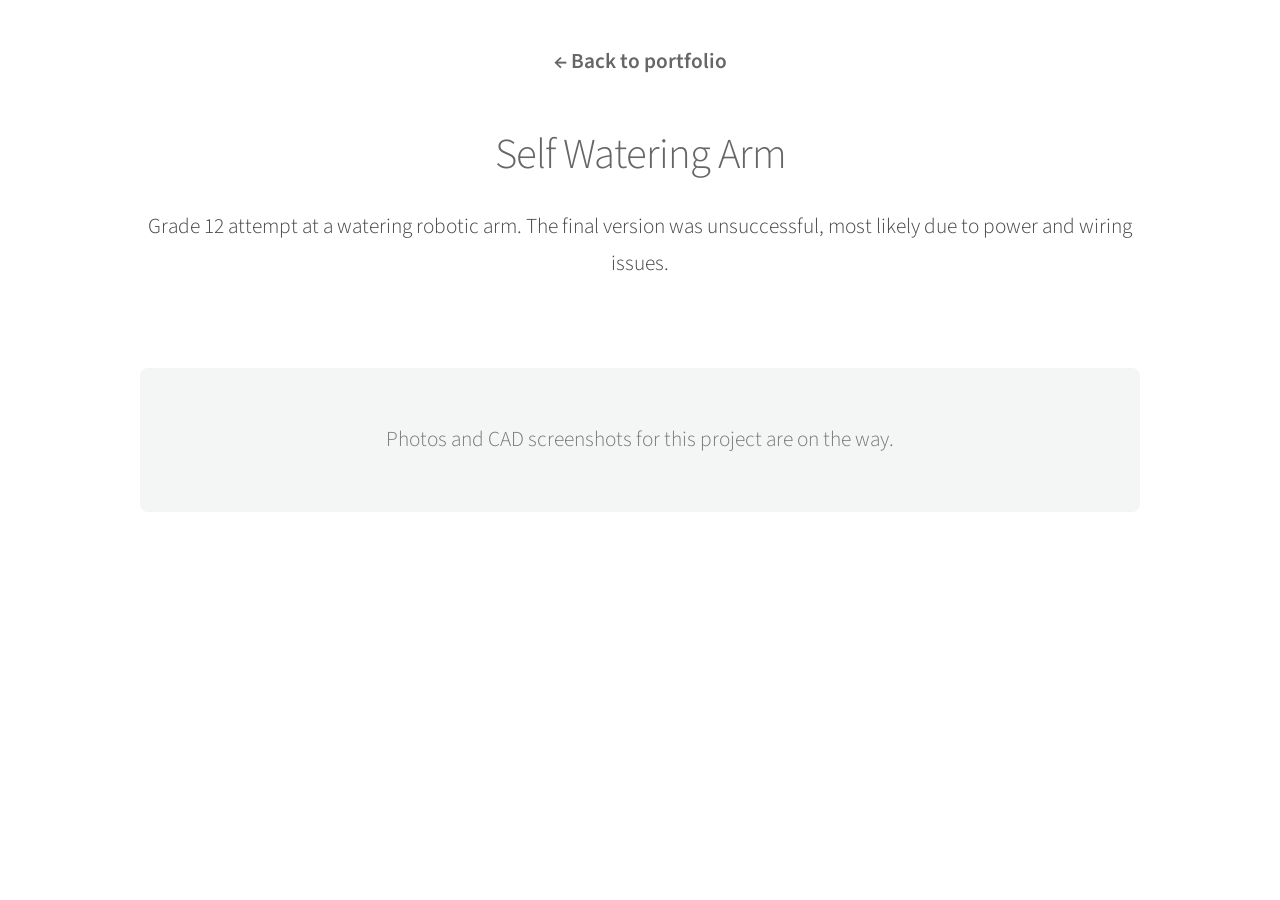
==== commit ebb19e5e: "update" ====
--- a/media/gr12-cap-collage.html
+++ b/media/gr12-cap-collage.html
@@ -23,30 +23,20 @@
     <body>
 
         <div class="collage-container">
+            <a href="../index.html#portfolio" class="back-btn" style="border-bottom: none; font-weight: 600; color: #666;">&larr; Back to portfolio</a>
+
             <!-- Header Section -->
             <header>
                 <h2>Self Watering Arm</h2>
-                <p>Grade 12 attempt at a watering robotic arm. Final version was unsuccessful likely due the power and wiring.</p>
+                <p>Grade 12 attempt at a watering robotic arm. The final version was unsuccessful, most likely due to power and wiring issues.</p>
             </header>
 
-            <!-- Media Grid -->
-            <div class="media-grid">
-                <!-- Replace these with your actual image paths -->
-                <img src="../images/hank-cad-2.jpg" alt="Hero Shot" />
-                <img src="../images/hank-cad-2.jpg" alt="Team Photo (Still waiting on Prof for it)" />
-                <img src="../images/hank-cad-2.jpg" alt="Electronics schematic" />
-            </div>
-            
-            <!-- Optional: Video block if you have one -->
-            
-            <div style="margin-top: 2em;">
-                <video width="100%" controls>
-                  <source src="../images/hank-jump.mp4" type="video/mp4">
-                  <source src="../images/hank-jump.mp4" type="video/mp4">
-                  <!-- Your browser does not support the video tag. -->
-                </video>
-            </div>
-            
+            <!-- Media Grid: add images here once you have them, e.g.
+                 <img src="../images/Projects/UGRT/your-image.jpg" alt="Describe the image" /> -->
+            <div class="media-grid"></div>
+            <p class="media-soon" style="margin-top: 2em; padding: 2.5em 1em; background: #f4f6f6; border-radius: 8px; color: #777;">
+                Photos and CAD screenshots for this project are on the way.
+            </p>
         </div>
 
         <div id="image-overlay" style="display:none; position:fixed; z-index:1000; left:0; top:0; width:100%; height:100%; background:rgba(0,0,0,0.9); cursor:zoom-out; align-items:center; justify-content:center;">
